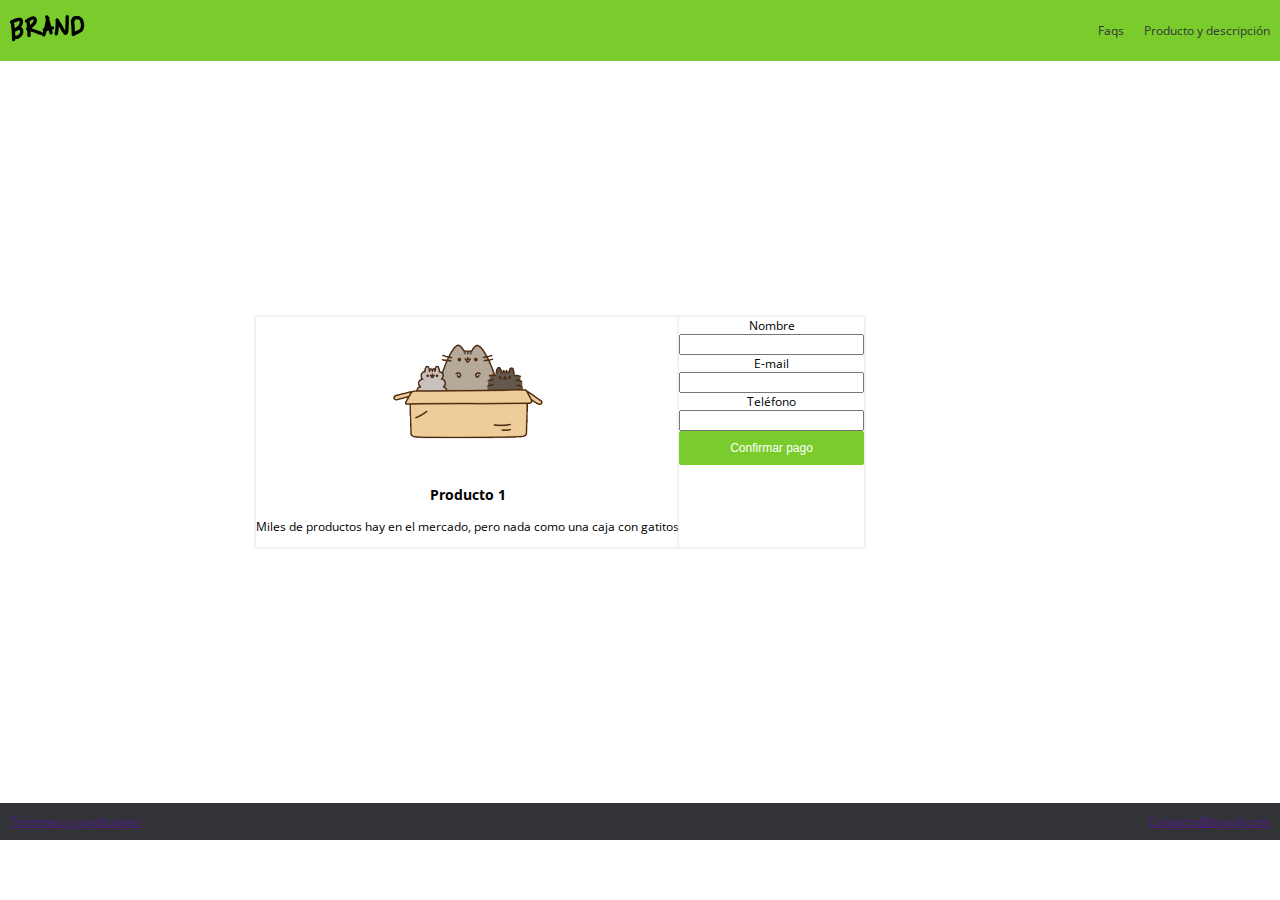
==== venta.html @ 3d6200cd "primer commit" ====
<!DOCTYPE html>
<html lang="en">
  <head>
    <meta charset="utf-8">
    <meta name="description" content="Este es un sitio de producto genial">
    <link rel="stylesheet" href="css/estilos.css">

    <script src="scripts/venta.js"></script>
    <script src="https://smtpjs.com/v3/smtp.js"></script>
    <title>BRAND📦</title>

  </head> <!-- Cierra head -->
  <body>
    <nav>
      <a href="index.html"><img src="images/logo.png" alt=""></a>
      <ul>
        <li>
          <a href="faqs.html">Faqs</a></li>
        <li>
          <a href="#">Producto y descripción</a></li>
      </ul>
    </nav>

    <!-- Empiezan Formulario Venta -->
    
    <div class="main_section">
          <div class="modulo_pago">
            <div class="modulo_pago_images">
              <img src="images/box2.png" alt="">
            </div>
            <h3>
              Producto 1
            </h3>
            <p>
              Miles de productos hay en el mercado, pero nada como una caja con gatitos
            </p>
          </div>
          <div class="modulo_pago">
              <form id="formconfirm" method="post">
                <label for="name">Nombre</label>
                <br>
                <input type="text" placeholder="" name="name" class="data" id="nombrePago">
                <br>
                <label for="email">E-mail</label>
                <br>
                <input type="text" placeholder="" name="email" class="data" id="emailPago">
                <br>
                <label for="phone">Teléfono</label>
                <br>
                <input type="text" placeholder="" name="phone" class="data" id="telefonoPago">
                <br>
                <input type="button" class="main_button" name="submit" value="Confirmar pago" id="confirmarPago" onclick="sendEmail()">
              </form>

          </div>
        
      

    </div>

    <!-- Inicio de footer -->
    <footer>
      <div class="option"> <a href="">Términos y condiciones</a> </div>
      <div class="option"> <a href="">Contacto@brand.com</a></div>
    </footer>
    <!-- Fin de Footer -->

    <!-- Script -->
    <script src="scripts/script.js"></script>
    
  </body> <!-- Cierra body -->
</html> <!-- Cierra html -->
---- css/estilos.css ----
/*
#  ·················
#  ··_______________
#  ·/·___/·___/·___/
#  /·/__(__··|__··)·
#  \___/____/____/··
#  ·················
*/
@import url('https://fonts.googleapis.com/css?family=Open+Sans:400,700');
/* -------------Variables */
:root{
--green-color:#7ACC2D;
--white-color:white;
--black-color:#313337;
/* Tipografía */
--normal:12px;
/* Espaciado */
--space:10px;
/* Box shadow */
--box:0px 0 2px 1px #e6e5e9;
}

/* -------------Variables */
html,body{
  padding:0px;
  margin:0px;
  font-size: var(--normal);
  font-family: 'Open Sans', sans-serif;
}


nav{
  display: flex;
  background-color: var(--green-color);
  padding: var(--space);
  color: var(--white-color);
  justify-content: space-between;
  align-items: center;
}

nav ul{
  display: flex;
}

nav li{
  padding-left: 20px;
  list-style: none;

}

nav li a{
  color: var(--black-color);
  text-decoration: none;
}

nav li a:hover{
  color: var(--white-color);
}

/* ------------------------ Main section */

.main_section{
  padding: 20%;
  text-align: center;
  display: flex;
  background-position: center top;
}

.section_menciones{
  padding: 15%;
  background-position: center top;
}


.titulos{
  text-align: center;
}

.titulos_menciones{
  margin-top: -440px;
  text-align: center;
}

.lo_mas{
  padding: 20px;
  text-align: left;
}

.lo_mas .content{
  box-shadow: var(--box);
}

.products{
  background-image: url("../images/curve.png");
  max-height: 50px;
  background-size: cover;
  background-position: center top;
  padding:20%;
  display: flex;
}

.product{
  padding: var(--space);
  margin-top: -440px;
  align-items: center;
}
.product .content{
  background-color: var(--white-color);
  padding: var(--space);
  box-shadow: var(--box);
}
.img_content{
  text-align: center;
}

.main_button{
  background-color: var(--green-color);
  width: 100%;
  padding: var(--space);
  font-size: var(--normal);
  color: var(--white-color);
  border:0;
  cursor: pointer;
  border-radius: 2px;
}

.main_button:hover{
  background-color: #5e9e22;
}

.menciones{
  display: flex;
  background-color: white; 
}

.mencion{
  box-shadow: var(--box);
}

.img_mencion{
  text-align: center;
}

.nombre{
  padding-left: 10px;
}

.modulo_pago{
  background-color:var(--white-color);
  box-shadow: var(--box);
  padding:var(--space-2);
  }
  
.modulo_pago_images{
  max-width: 150px;
  text-align: center;
  width: 100%;
  margin:auto;
}

footer{
  display: flex;
  justify-content: space-between;
  font-size: var(--normal);
  background-color: var(--black-color);
  padding: var(--space);
  color: var(--white-color);
}
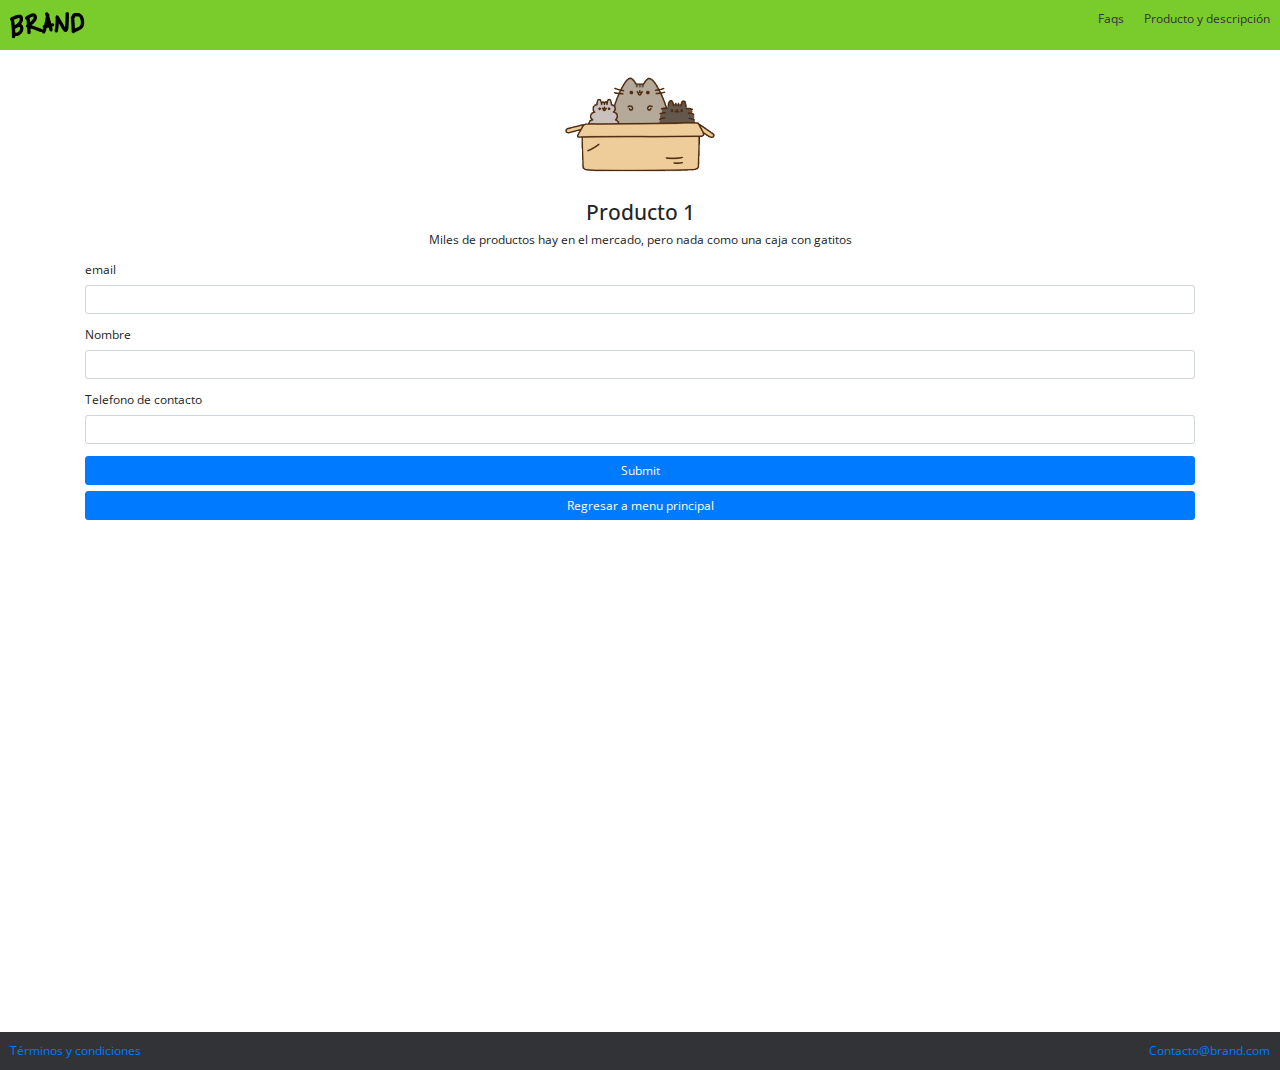
==== commit e8fc9e62: "Agregado bootstrap" ====
--- a/venta.html
+++ b/venta.html
@@ -3,7 +3,10 @@
   <head>
     <meta charset="utf-8">
     <meta name="description" content="Este es un sitio de producto genial">
+    <link rel="stylesheet" href="https://stackpath.bootstrapcdn.com/bootstrap/4.5.2/css/bootstrap.min.css" integrity="sha384-JcKb8q3iqJ61gNV9KGb8thSsNjpSL0n8PARn9HuZOnIxN0hoP+VmmDGMN5t9UJ0Z" crossorigin="anonymous">
+
     <link rel="stylesheet" href="css/estilos.css">
+
 
     <script src="scripts/venta.js"></script>
     <script src="https://smtpjs.com/v3/smtp.js"></script>
@@ -22,37 +25,54 @@
     </nav>
 
     <!-- Empiezan Formulario Venta -->
-    
+    <div class="container">
+      <div class="row">
+        <div class="col-sm-12 col-md-12 col-lg-12">
+          <div class="modulo_pago_images">
+            <img src="images/box2.png" class="img_fluid">
+          </div>
+          <h3 class="text-center">
+            Producto 1
+          </h3>
+          <p class="text-center">
+            Miles de productos hay en el mercado, pero nada como una caja con gatitos
+          </p>
+        </div>
+        
+
+      </div>
+    </div>
+    <div class="container">
+      <div class="row ">
+        <div class="col-sm-12 col-md-12 col-lg-12">
+          <form id="formconfirm" method="post">
+            <div class="form-group">
+              <label for="mail">email</label>
+              <input type="email" class="form-control" id="mail" aria-describedby="emailHelp">
+             
+            </div>
+            <div class="form-group">
+              <label for="nombre">Nombre</label>
+              <input type="text" class="form-control" id="nombre">
+            </div>
+            <div class="form-group">
+              <label for="tel">Telefono de contacto</label>
+              <input type="text" class="form-control" id="tel">
+            </div>
+            <button type="submit" class="btn btn-primary btn-block">Submit</button>
+            <a href="index.html" class="btn btn-primary btn-block">Regresar a menu principal</a>
+          </form>
+          
+        </div>
+
+
+
+      </div>
+
+    </div>
+
     <div class="main_section">
-          <div class="modulo_pago">
-            <div class="modulo_pago_images">
-              <img src="images/box2.png" alt="">
-            </div>
-            <h3>
-              Producto 1
-            </h3>
-            <p>
-              Miles de productos hay en el mercado, pero nada como una caja con gatitos
-            </p>
-          </div>
-          <div class="modulo_pago">
-              <form id="formconfirm" method="post">
-                <label for="name">Nombre</label>
-                <br>
-                <input type="text" placeholder="" name="name" class="data" id="nombrePago">
-                <br>
-                <label for="email">E-mail</label>
-                <br>
-                <input type="text" placeholder="" name="email" class="data" id="emailPago">
-                <br>
-                <label for="phone">Teléfono</label>
-                <br>
-                <input type="text" placeholder="" name="phone" class="data" id="telefonoPago">
-                <br>
-                <input type="button" class="main_button" name="submit" value="Confirmar pago" id="confirmarPago" onclick="sendEmail()">
-              </form>
-
-          </div>
+          
         
       
 
@@ -66,6 +86,9 @@
     <!-- Fin de Footer -->
 
     <!-- Script -->
+    <script src="https://code.jquery.com/jquery-3.5.1.slim.min.js" integrity="sha384-DfXdz2htPH0lsSSs5nCTpuj/zy4C+OGpamoFVy38MVBnE+IbbVYUew+OrCXaRkfj" crossorigin="anonymous"></script>
+    <script src="https://cdn.jsdelivr.net/npm/popper.js@1.16.1/dist/umd/popper.min.js" integrity="sha384-9/reFTGAW83EW2RDu2S0VKaIzap3H66lZH81PoYlFhbGU+6BZp6G7niu735Sk7lN" crossorigin="anonymous"></script>
+    <script src="https://stackpath.bootstrapcdn.com/bootstrap/4.5.2/js/bootstrap.min.js" integrity="sha384-B4gt1jrGC7Jh4AgTPSdUtOBvfO8shuf57BaghqFfPlYxofvL8/KUEfYiJOMMV+rV" crossorigin="anonymous"></script>
     <script src="scripts/script.js"></script>
     
   </body> <!-- Cierra body -->
